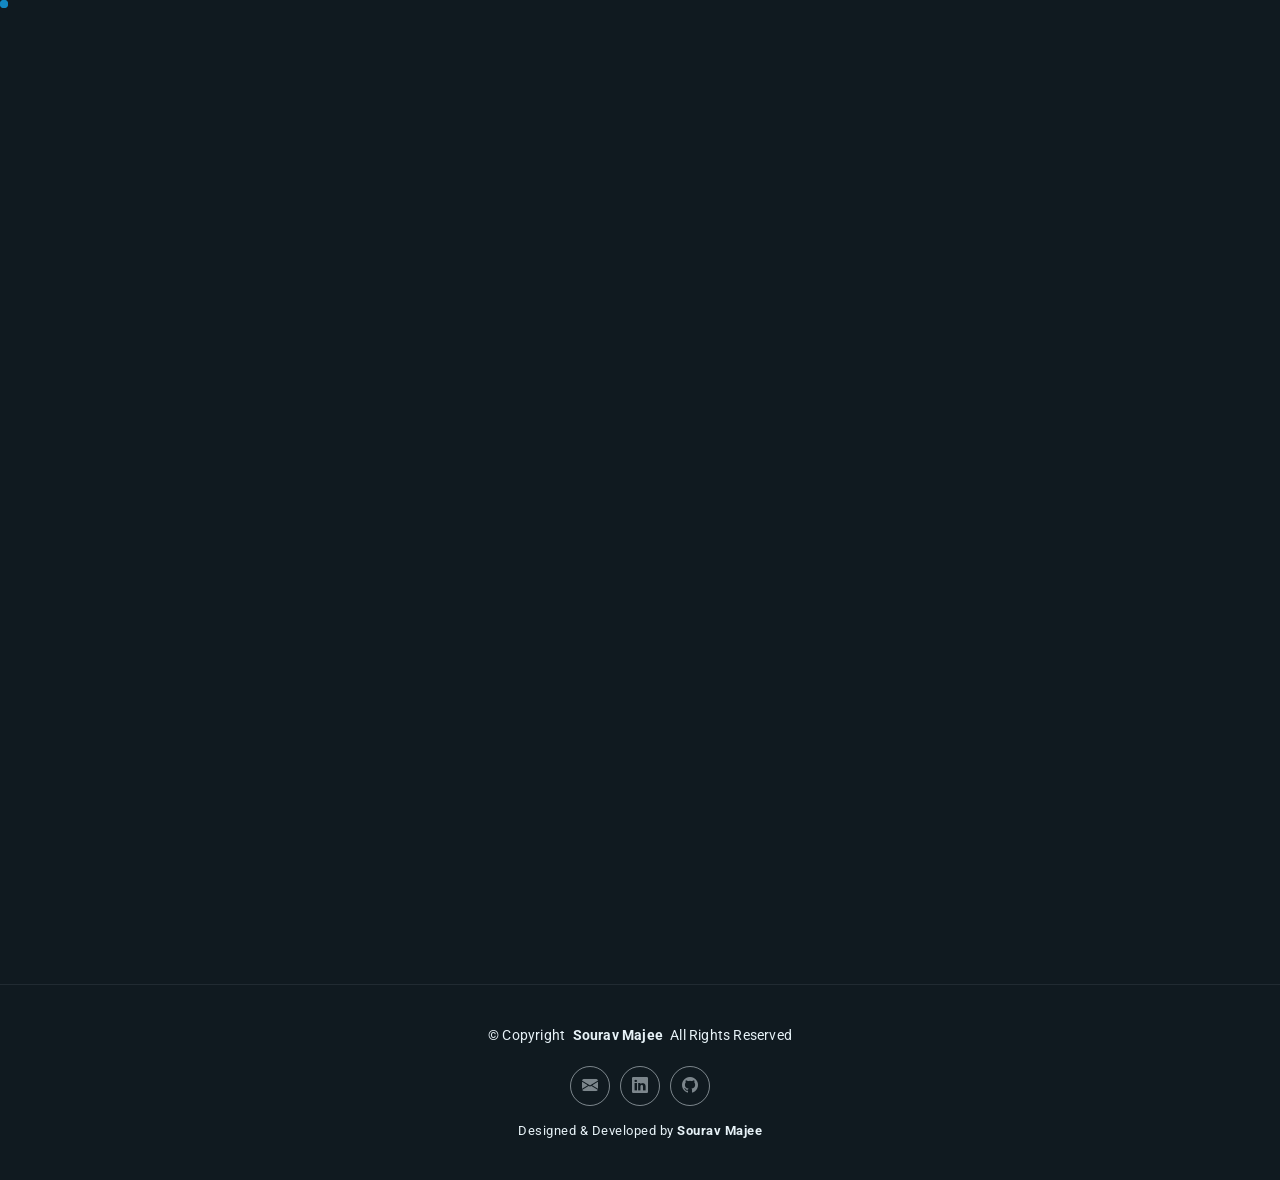
==== index.html @ 74ba1d58 "Initial portfolio commit" ====
<!DOCTYPE html>
<html lang="en">

<head>
  <meta charset="utf-8">
  <meta content="width=device-width, initial-scale=1.0" name="viewport">
  <title>Sourav Majee | Aspiring MERN Stack Developer</title>
  <meta name="description"
    content="Sourav Majee - MCA student and aspiring MERN Stack Developer skilled in React.js, Node.js, Express.js, MongoDB, and full stack web development.">
  <meta name="keywords"
    content="Sourav Majee, MERN Stack Developer, Full Stack Developer, Node.js, React.js, MongoDB, Express.js, Web Developer India, MCA Developer, Django Developer">

  <!-- Favicons -->
  <link href="assets/img/favicon.png" rel="icon">
  <link href="assets/img/apple-touch-icon.png" rel="apple-touch-icon">

  <!-- Fonts -->
  <link href="https://fonts.googleapis.com" rel="preconnect">
  <link href="https://fonts.gstatic.com" rel="preconnect" crossorigin>
  <link
    href="https://fonts.googleapis.com/css2?family=Roboto:ital,wght@0,100;0,300;0,400;0,500;0,700;0,900;1,100;1,300;1,400;1,500;1,700;1,900&family=Poppins:ital,wght@0,100;0,200;0,300;0,400;0,500;0,600;0,700;0,800;0,900;1,100;1,200;1,300;1,400;1,500;1,600;1,700;1,800;1,900&family=Raleway:ital,wght@0,100;0,200;0,300;0,400;0,500;0,600;0,700;0,800;0,900;1,100;1,200;1,300;1,400;1,500;1,600;1,700;1,800;1,900&display=swap"
    rel="stylesheet">

  <!-- Vendor CSS Files -->
  <link href="assets/vendor/bootstrap/css/bootstrap.min.css" rel="stylesheet">
  <link href="assets/vendor/bootstrap-icons/bootstrap-icons.css" rel="stylesheet">
  <link href="assets/vendor/aos/aos.css" rel="stylesheet">
  <link href="assets/vendor/swiper/swiper-bundle.min.css" rel="stylesheet">
  <link href="assets/vendor/glightbox/css/glightbox.min.css" rel="stylesheet">

  <!-- Main CSS File -->
  <link href="assets/css/main.css" rel="stylesheet">

  <!-- Open Graph tags -->
  <meta property="og:title" content="Sourav Majee | MERN Stack Developer">
  <meta property="og:description"
    content="Final-year MCA student building real-world web apps with MERN stack, Python & Django.">
  <meta property="og:type" content="website">
</head>

<body class="index-page">

  <header id="header" class="header d-flex align-items-center light-background sticky-top">
    <div class="container position-relative d-flex align-items-center justify-content-between">
      <nav id="navmenu" class="navmenu">
        <ul>
          <li><a href="index.html" class="active">Home</a></li>
          <li><a href="about.html">About</a></li>
          <li><a href="resume.html">Resume</a></li>
          <li><a href="portfolio.html">Portfolio</a></li>
          <li><a href="contact.html">Contact</a></li>
        </ul>
        <i class="mobile-nav-toggle d-xl-none bi bi-list"></i>
      </nav>

      <div class="header-social-links">
        <a href="mailto:majeesourav.mca@gmail.com">
          <i class="bi bi-envelope-fill"></i>
        </a>
        <a href="https://linkedin.com/in/sourav-majee-235033311" target="_blank" rel="noopener">
          <i class="bi bi-linkedin"></i>
        </a>
        <a href="https://github.com/sourav-majee" target="_blank" rel="noopener">
          <i class="bi bi-github"></i>
        </a>
      </div>

    </div>
  </header>

  <main class="main">

    <!-- Hero Section -->
    <section id="hero" class="hero section">

      <div class="container" data-aos="fade-up" data-aos-delay="100">

        <div class="row gy-4 align-items-center">
          <div class="col-lg-6 order-2 order-lg-1">
            <div class="hero-content">
              <h1 data-aos="fade-up" data-aos-delay="200">Hello, I'm <span class="highlight">Sourav Majee</span></h1>
              <h2>
                Aspiring <span class="typed"
                  data-typed-items="MERN Stack Developer, Full Stack Developer, Backend Developer">
                </span>
              </h2>
              <p>
                Final-year MCA student (2026) and aspiring MERN Stack Developer.
                I have hands-on experience with HTML, CSS, Bootstrap, JavaScript, React.js, Node.js, Express.js,
                MongoDB, Python, Django, and GitHub.
                I love building real-world web applications and continuously improving my coding skills.
              </p>
              <div class="hero-actions" data-aos="fade-up" data-aos-delay="500">
                <a href="portfolio.html" class="btn btn-primary">View My Projects</a>
                <a href="contact.html" class="btn btn-outline">Get In Touch</a>
              </div>
              <div class="social-links" data-aos="fade-up" data-aos-delay="600">
                <a href="mailto:majeesourav.mca@gmail.com">
                  <i class="bi bi-envelope-fill"></i>
                </a>
                <a href="https://linkedin.com/in/sourav-majee-235033311" target="_blank" rel="noopener">
                  <i class="bi bi-linkedin"></i>
                </a>
                <a href="https://github.com/sourav-majee" target="_blank" rel="noopener">
                  <i class="bi bi-github"></i>
                </a>
              </div>
            </div>
          </div>
          <div class="col-lg-6 order-1 order-lg-2">
            <div class="hero-image" data-aos="zoom-in" data-aos-delay="300">
              <div class="image-wrapper">
                <img src="assets/img/profile/sjain.jpeg" alt="Sourav Majee" class="img-fluid">
                <div class="floating-elements">
                  <div class="floating-card design" data-aos="fade-left" data-aos-delay="700">
                    <i class="bi bi-palette"></i>
                    <span>Design</span>
                  </div>
                  <div class="floating-card code" data-aos="fade-right" data-aos-delay="800">
                    <i class="bi bi-code-slash"></i>
                    <span>Code</span>
                  </div>
                  <div class="floating-card creativity" data-aos="fade-up" data-aos-delay="900">
                    <i class="bi bi-lightbulb"></i>
                    <span>Ideas</span>
                  </div>
                </div>
              </div>
            </div>
          </div>
        </div>

      </div>

    </section><!-- /Hero Section -->

  </main>

  <footer id="footer" class="footer">

    <div class="container">
      <div class="copyright text-center ">
        <p>© <span>Copyright</span> <strong class="px-1 sitename">Sourav Majee</strong> <span>All Rights
            Reserved<br></span></p>
      </div>
      <div class="social-links d-flex justify-content-center">

        <a href="mailto:majeesourav.mca@gmail.com">
          <i class="bi bi-envelope-fill"></i>
        </a>
        <a href="https://linkedin.com/in/sourav-majee-235033311" target="_blank" rel="noopener">
          <i class="bi bi-linkedin"></i>
        </a>
        <a href="https://github.com/sourav-majee" target="_blank"  rel="noopener">
          <i class="bi bi-github"></i>
        </a>

      </div>
      <div class="credits">
        Designed & Developed by <strong>Sourav Majee</strong>
      </div>
    </div>

  </footer>

  <!-- Scroll Top -->
  <a href="#" id="scroll-top" class="scroll-top d-flex align-items-center justify-content-center"><i
      class="bi bi-arrow-up-short"></i></a>

  <!-- Preloader -->
  <div id="preloader"></div>

  <!-- Vendor JS Files -->
  <script src="assets/vendor/bootstrap/js/bootstrap.bundle.min.js"></script>
  <script src="assets/vendor/php-email-form/validate.js"></script>
  <script src="assets/vendor/aos/aos.js"></script>
  <script src="assets/vendor/typed.js/typed.umd.js"></script>
  <script src="assets/vendor/waypoints/noframework.waypoints.js"></script>
  <script src="assets/vendor/purecounter/purecounter_vanilla.js"></script>
  <script src="assets/vendor/swiper/swiper-bundle.min.js"></script>
  <script src="assets/vendor/imagesloaded/imagesloaded.pkgd.min.js"></script>
  <script src="assets/vendor/isotope-layout/isotope.pkgd.min.js"></script>
  <script src="assets/vendor/glightbox/js/glightbox.min.js"></script>

  <!-- Main JS File -->
  <script src="assets/js/main.js"></script>

</body>

</html>
---- assets/css/main.css ----
/**
* Template Name: FolioOne
* Template URL: https://bootstrapmade.com/folioone-bootstrap-portfolio-website-template/
* Updated: Aug 23 2025 with Bootstrap v5.3.7
* Author: BootstrapMade.com
* License: https://bootstrapmade.com/license/
*/

/*--------------------------------------------------------------
# Font & Color Variables
# Help: https://bootstrapmade.com/color-system/
--------------------------------------------------------------*/
/* Fonts */
:root {
  --default-font: "Roboto",  system-ui, -apple-system, "Segoe UI", Roboto, "Helvetica Neue", Arial, "Noto Sans", "Liberation Sans", sans-serif, "Apple Color Emoji", "Segoe UI Emoji", "Segoe UI Symbol", "Noto Color Emoji";
  --heading-font: "Raleway",  sans-serif;
  --nav-font: "Poppins",  sans-serif;
}

/* Global Colors - The following color variables are used throughout the website. Updating them here will change the color scheme of the entire website */
:root { 
  --background-color: #101a20; /* Background color for the entire website, including individual sections */
  --default-color: #e7f2f7; /* Default color used for the majority of the text content across the entire website */
  --heading-color: #ffffff; /* Color for headings, subheadings and title throughout the website */
  --accent-color: #1387c1; /* Accent color that represents your brand on the website. It's used for buttons, links, and other elements that need to stand out */
  --surface-color: #141f26; /* The surface color is used as a background of boxed elements within sections, such as cards, icon boxes, or other elements that require a visual separation from the global background. */
  --contrast-color: #ffffff; /* Contrast color for text, ensuring readability against backgrounds of accent, heading, or default colors. */
}

/* Nav Menu Colors - The following color variables are used specifically for the navigation menu. They are separate from the global colors to allow for more customization options */
:root {
  --nav-color: #ffffff;  /* The default color of the main navmenu links */
  --nav-hover-color: #1387c1; /* Applied to main navmenu links when they are hovered over or active */
  --nav-mobile-background-color: #213642; /* Used as the background color for mobile navigation menu */
  --nav-dropdown-background-color: #051117; /* Used as the background color for dropdown items that appear when hovering over primary navigation items */
  --nav-dropdown-color: #e7f2f7; /* Used for navigation links of the dropdown items in the navigation menu. */
  --nav-dropdown-hover-color: #1387c1; /* Similar to --nav-hover-color, this color is applied to dropdown navigation links when they are hovered over. */
}

/* Color Presets - These classes override global colors when applied to any section or element, providing reuse of the sam color scheme. */

.light-background {
  --background-color: #142027;
  --surface-color: #325264;
}

.dark-background {
  --background-color: #0b1419;
  --default-color: #ffffff;
  --heading-color: #ffffff;
  --surface-color: #252525;
  --contrast-color: #ffffff;
}

/* Smooth scroll */
:root {
  scroll-behavior: smooth;
}

/*--------------------------------------------------------------
# General Styling & Shared Classes
--------------------------------------------------------------*/
body {
  color: var(--default-color);
  background-color: var(--background-color);
  font-family: var(--default-font);
}

a {
  color: var(--accent-color);
  text-decoration: none;
  transition: 0.3s;
}

a:hover {
  color: color-mix(in srgb, var(--accent-color), transparent 25%);
  text-decoration: none;
}

h1,
h2,
h3,
h4,
h5,
h6 {
  color: var(--heading-color);
  font-family: var(--heading-font);
}

/* PHP Email Form Messages
------------------------------*/
.php-email-form .error-message {
  display: none;
  background: #df1529;
  color: #ffffff;
  text-align: left;
  padding: 15px;
  margin-bottom: 24px;
  font-weight: 600;
}

.php-email-form .sent-message {
  display: none;
  color: #ffffff;
  background: #059652;
  text-align: center;
  padding: 15px;
  margin-bottom: 24px;
  font-weight: 600;
}

.php-email-form .loading {
  display: none;
  background: var(--surface-color);
  text-align: center;
  padding: 15px;
  margin-bottom: 24px;
}

.php-email-form .loading:before {
  content: "";
  display: inline-block;
  border-radius: 50%;
  width: 24px;
  height: 24px;
  margin: 0 10px -6px 0;
  border: 3px solid var(--accent-color);
  border-top-color: var(--surface-color);
  animation: php-email-form-loading 1s linear infinite;
}

@keyframes php-email-form-loading {
  0% {
    transform: rotate(0deg);
  }

  100% {
    transform: rotate(360deg);
  }
}

/*--------------------------------------------------------------
# Global Header
--------------------------------------------------------------*/
.header {
  --background-color: rgba(255, 255, 255, 0);
  color: var(--default-color);
  background-color: var(--background-color);
  padding: 15px 0;
  transition: all 0.5s;
  z-index: 997;
  border-bottom: 1px solid color-mix(in srgb, var(--default-color), transparent 92%);
}

.header .logo {
  line-height: 1;
}

.header .logo img {
  max-height: 36px;
  margin-right: 8px;
}

.header .logo h1 {
  font-size: 32px;
  margin: 0;
  font-weight: 400;
  color: var(--heading-color);
}

.header .header-social-links {
  padding-right: 15px;
}

.header .header-social-links a {
  color: color-mix(in srgb, var(--default-color), transparent 40%);
  padding-left: 6px;
  display: inline-block;
  transition: 0.3s;
  font-size: 16px;
}

.header .header-social-links a:hover {
  color: var(--default-color);
}

.header .header-social-links a i {
  line-height: 0px;
}

@media (max-width: 1200px) {
  .header .logo {
    order: 1;
  }

  .header .header-social-links {
    order: 2;
  }

  .header .navmenu {
    order: 3;
  }
}

/* Global Header on Scroll
------------------------------*/
.scrolled .header {
  --background-color: rgba(16, 26, 32, 0.9);
}

/*--------------------------------------------------------------
# Navigation Menu
--------------------------------------------------------------*/
/* Desktop Navigation */
@media (min-width: 1200px) {
  .navmenu {
    padding: 0;
  }

  .navmenu ul {
    margin: 0;
    padding: 0;
    display: flex;
    list-style: none;
    align-items: center;
  }

  .navmenu li {
    position: relative;
  }

  .navmenu>ul>li {
    white-space: nowrap;
    padding: 15px 28px 15px 0;
  }

  .navmenu>ul>li:last-child {
    padding-right: 0;
  }

  .navmenu a,
  .navmenu a:focus {
    color: var(--nav-color);
    font-size: 15px;
    padding: 0 2px;
    font-family: var(--nav-font);
    font-weight: 400;
    display: flex;
    align-items: center;
    justify-content: space-between;
    white-space: nowrap;
    transition: 0.3s;
    position: relative;
  }

  .navmenu a i,
  .navmenu a:focus i {
    font-size: 12px;
    line-height: 0;
    margin-left: 5px;
    transition: 0.3s;
  }

  .navmenu>ul>li>a:before {
    content: "";
    position: absolute;
    height: 2px;
    bottom: -6px;
    left: 0;
    background-color: var(--nav-hover-color);
    visibility: hidden;
    width: 0px;
    transition: all 0.3s ease-in-out 0s;
  }

  .navmenu a:hover:before,
  .navmenu li:hover>a:before,
  .navmenu .active:before {
    visibility: visible;
    width: 25px;
  }

  .navmenu li:hover>a,
  .navmenu .active,
  .navmenu .active:focus {
    color: var(--nav-hover-color);
  }

  .navmenu .dropdown ul {
    margin: 0;
    padding: 10px 0;
    background: var(--nav-dropdown-background-color);
    display: block;
    position: absolute;
    visibility: hidden;
    left: -5px;
    top: 130%;
    opacity: 0;
    transition: 0.3s;
    border-radius: 4px;
    z-index: 99;
    box-shadow: 0px 0px 30px rgba(0, 0, 0, 0.1);
  }

  .navmenu .dropdown ul li {
    min-width: 200px;
  }

  .navmenu .dropdown ul a {
    padding: 10px 20px;
    font-size: 15px;
    text-transform: none;
    color: var(--nav-dropdown-color);
  }

  .navmenu .dropdown ul a i {
    font-size: 12px;
  }

  .navmenu .dropdown ul a:hover,
  .navmenu .dropdown ul .active:hover,
  .navmenu .dropdown ul li:hover>a {
    color: var(--nav-dropdown-hover-color);
  }

  .navmenu .dropdown:hover>ul {
    opacity: 1;
    top: 100%;
    visibility: visible;
  }

  .navmenu .dropdown .dropdown ul {
    top: 0;
    left: -90%;
    visibility: hidden;
  }

  .navmenu .dropdown .dropdown:hover>ul {
    opacity: 1;
    top: 0;
    left: -100%;
    visibility: visible;
  }
}

/* Mobile Navigation */
@media (max-width: 1199px) {
  .mobile-nav-toggle {
    color: var(--nav-color);
    font-size: 28px;
    line-height: 0;
    margin-right: 10px;
    cursor: pointer;
    transition: color 0.3s;
  }

  .navmenu {
    padding: 0;
    z-index: 9997;
  }

  .navmenu ul {
    display: none;
    list-style: none;
    position: absolute;
    inset: 60px 20px 20px 20px;
    padding: 10px 0;
    margin: 0;
    border-radius: 6px;
    background-color: var(--nav-mobile-background-color);
    border: 1px solid color-mix(in srgb, var(--default-color), transparent 90%);
    box-shadow: none;
    overflow-y: auto;
    transition: 0.3s;
    z-index: 9998;
  }

  .navmenu a,
  .navmenu a:focus {
    color: var(--nav-dropdown-color);
    padding: 10px 20px;
    font-family: var(--nav-font);
    font-size: 17px;
    font-weight: 500;
    display: flex;
    align-items: center;
    justify-content: space-between;
    white-space: nowrap;
    transition: 0.3s;
  }

  .navmenu a i,
  .navmenu a:focus i {
    font-size: 12px;
    line-height: 0;
    margin-left: 5px;
    width: 30px;
    height: 30px;
    display: flex;
    align-items: center;
    justify-content: center;
    border-radius: 50%;
    transition: 0.3s;
    background-color: color-mix(in srgb, var(--accent-color), transparent 90%);
  }

  .navmenu a i:hover,
  .navmenu a:focus i:hover {
    background-color: var(--accent-color);
    color: var(--contrast-color);
  }

  .navmenu a:hover,
  .navmenu .active,
  .navmenu .active:focus {
    color: var(--nav-dropdown-hover-color);
  }

  .navmenu .active i,
  .navmenu .active:focus i {
    background-color: var(--accent-color);
    color: var(--contrast-color);
    transform: rotate(180deg);
  }

  .navmenu .dropdown ul {
    position: static;
    display: none;
    z-index: 99;
    padding: 10px 0;
    margin: 10px 20px;
    background-color: var(--nav-dropdown-background-color);
    transition: all 0.5s ease-in-out;
  }

  .navmenu .dropdown ul ul {
    background-color: rgba(33, 37, 41, 0.1);
  }

  .navmenu .dropdown>.dropdown-active {
    display: block;
    background-color: rgba(33, 37, 41, 0.03);
  }

  .mobile-nav-active {
    overflow: hidden;
  }

  .mobile-nav-active .mobile-nav-toggle {
    color: #fff;
    position: absolute;
    font-size: 32px;
    top: 15px;
    right: 15px;
    margin-right: 0;
    z-index: 9999;
  }

  .mobile-nav-active .navmenu {
    position: fixed;
    overflow: hidden;
    inset: 0;
    background: rgba(33, 37, 41, 0.8);
    transition: 0.3s;
  }

  .mobile-nav-active .navmenu>ul {
    display: block;
  }
}

/*--------------------------------------------------------------
# Global Footer
--------------------------------------------------------------*/
.footer {
  color: var(--default-color);
  background-color: var(--background-color);
  font-size: 14px;
  padding: 40px 0;
  position: relative;
  border-top: 1px solid color-mix(in srgb, var(--default-color), transparent 92%);
}

.footer .copyright p {
  margin-bottom: 0;
}

.footer .social-links {
  margin-top: 20px;
}

.footer .social-links a {
  display: flex;
  align-items: center;
  justify-content: center;
  width: 40px;
  height: 40px;
  border-radius: 50%;
  border: 1px solid color-mix(in srgb, var(--default-color), transparent 50%);
  font-size: 16px;
  color: color-mix(in srgb, var(--default-color), transparent 50%);
  margin: 0 5px;
  transition: 0.3s;
}

.footer .social-links a:hover {
  color: var(--accent-color);
  border-color: var(--accent-color);
}

.footer .credits {
  margin-top: 10px;
  font-size: 13px;
  text-align: center;
}

/*--------------------------------------------------------------
# Preloader
--------------------------------------------------------------*/
#preloader {
  position: fixed;
  inset: 0;
  z-index: 9999;
  overflow: hidden;
  background-color: var(--background-color);
  transition: all 0.6s ease-out;
  width: 100%;
  height: 100vh;
}

#preloader:before,
#preloader:after {
  content: "";
  position: absolute;
  border: 4px solid var(--accent-color);
  border-radius: 50%;
  animation: animate-preloader 2s cubic-bezier(0, 0.2, 0.8, 1) infinite;
}

#preloader:after {
  animation-delay: -0.5s;
}

@keyframes animate-preloader {
  0% {
    width: 10px;
    height: 10px;
    top: calc(50% - 5px);
    left: calc(50% - 5px);
    opacity: 1;
  }

  100% {
    width: 72px;
    height: 72px;
    top: calc(50% - 36px);
    left: calc(50% - 36px);
    opacity: 0;
  }
}

/*--------------------------------------------------------------
# Scroll Top Button
--------------------------------------------------------------*/
.scroll-top {
  position: fixed;
  visibility: hidden;
  opacity: 0;
  right: 15px;
  bottom: -15px;
  z-index: 99999;
  background-color: var(--accent-color);
  width: 44px;
  height: 44px;
  border-radius: 50px;
  transition: all 0.4s;
}

.scroll-top i {
  font-size: 24px;
  color: var(--contrast-color);
  line-height: 0;
}

.scroll-top:hover {
  background-color: color-mix(in srgb, var(--accent-color), transparent 20%);
  color: var(--contrast-color);
}

.scroll-top.active {
  visibility: visible;
  opacity: 1;
  bottom: 15px;
}

/*--------------------------------------------------------------
# Disable aos animation delay on mobile devices
--------------------------------------------------------------*/
@media screen and (max-width: 768px) {
  [data-aos-delay] {
    transition-delay: 0 !important;
  }
}

/*--------------------------------------------------------------
# Global Page Titles & Breadcrumbs
--------------------------------------------------------------*/
.page-title {
  color: var(--default-color);
  background-color: var(--background-color);
  position: relative;
}

.page-title .heading {
  padding: 80px 0;
  border-top: 1px solid color-mix(in srgb, var(--default-color), transparent 90%);
}

.page-title .heading h1 {
  font-size: 38px;
  font-weight: 700;
}

.page-title nav {
  background-color: color-mix(in srgb, var(--default-color), transparent 96%);
  padding: 20px 0;
}

.page-title nav ol {
  display: flex;
  flex-wrap: wrap;
  list-style: none;
  padding: 0;
  margin: 0;
  font-size: 16px;
  font-weight: 400;
}

.page-title nav ol li+li {
  padding-left: 10px;
}

.page-title nav ol li+li::before {
  content: "/";
  display: inline-block;
  padding-right: 10px;
  color: color-mix(in srgb, var(--default-color), transparent 70%);
}

/*--------------------------------------------------------------
# Global Sections
--------------------------------------------------------------*/
section,
.section {
  color: var(--default-color);
  background-color: var(--background-color);
  padding: 60px 0;
  scroll-margin-top: 100px;
  overflow: clip;
}

@media (max-width: 1199px) {

  section,
  .section {
    scroll-margin-top: 66px;
  }
}

/*--------------------------------------------------------------
# Global Section Titles
--------------------------------------------------------------*/
.section-title {
  text-align: center;
  padding-bottom: 60px;
  position: relative;
}

.section-title h2 {
  font-size: 3.5rem;
  font-weight: 400;
  line-height: 1.2;
  color: var(--heading-color);
  margin-bottom: 1.5rem;
  letter-spacing: -1px;
}

@media (max-width: 768px) {
  .section-title h2 {
    font-size: 2.5rem;
  }
}

.section-title p {
  font-size: 1.125rem;
  line-height: 1.8;
  color: color-mix(in srgb, var(--default-color), transparent 25%);
  max-width: 900px;
  margin: 0 auto;
  text-wrap: balance;
}

/*--------------------------------------------------------------
# Hero Section
--------------------------------------------------------------*/
.hero {
  padding: 80px 0;
  min-height: 100vh;
  display: flex;
  align-items: center;
}

.hero .hero-content h1 {
  font-size: 3.5rem;
  font-weight: 700;
  margin-bottom: 1rem;
  line-height: 1.2;
}

.hero .hero-content h1 .highlight {
  color: var(--accent-color);
  position: relative;
}

.hero .hero-content h1 .highlight::after {
  content: "";
  position: absolute;
  bottom: 0;
  left: 0;
  width: 100%;
  height: 3px;
  background: linear-gradient(90deg, var(--accent-color), color-mix(in srgb, var(--accent-color), transparent 50%));
  border-radius: 2px;
}

@media (max-width: 768px) {
  .hero .hero-content h1 {
    font-size: 2.5rem;
  }
}

.hero .hero-content h2 {
  font-size: 1.5rem;
  font-weight: 400;
  margin-bottom: 2rem;
  color: color-mix(in srgb, var(--default-color), transparent 20%);
}

.hero .hero-content h2 .typed {
  color: var(--accent-color);
  font-weight: 600;
}

@media (max-width: 768px) {
  .hero .hero-content h2 {
    font-size: 1.25rem;
  }
}

.hero .hero-content p {
  font-size: 1.1rem;
  line-height: 1.6;
  margin-bottom: 2.5rem;
  color: color-mix(in srgb, var(--default-color), transparent 30%);
}

.hero .hero-actions {
  display: flex;
  gap: 1rem;
  margin-bottom: 3rem;
}

.hero .hero-actions .btn {
  padding: 12px 30px;
  border-radius: 50px;
  font-weight: 600;
  text-decoration: none;
  transition: all 0.3s ease;
  border: 2px solid;
}

.hero .hero-actions .btn.btn-primary {
  background: var(--accent-color);
  color: var(--contrast-color);
  border-color: var(--accent-color);
}

.hero .hero-actions .btn.btn-primary:hover {
  background: color-mix(in srgb, var(--accent-color), black 15%);
  border-color: color-mix(in srgb, var(--accent-color), black 15%);
  transform: translateY(-2px);
}

.hero .hero-actions .btn.btn-outline {
  background: transparent;
  color: var(--accent-color);
  border-color: var(--accent-color);
}

.hero .hero-actions .btn.btn-outline:hover {
  transform: translateY(-2px);
}

@media (max-width: 576px) {
  .hero .hero-actions {
    flex-direction: column;
  }

  .hero .hero-actions .btn {
    text-align: center;
  }
}

.hero .social-links {
  display: flex;
  gap: 1rem;
}

.hero .social-links a {
  width: 45px;
  height: 45px;
  background: var(--surface-color);
  border-radius: 50%;
  display: flex;
  align-items: center;
  justify-content: center;
  color: var(--default-color);
  font-size: 1.2rem;
  transition: all 0.3s ease;
}

.hero .social-links a:hover {
  background: var(--accent-color);
  color: var(--contrast-color);
  transform: translateY(-3px);
  box-shadow: 0 8px 25px color-mix(in srgb, var(--accent-color), transparent 70%);
}

.hero .hero-image {
  position: relative;
}

.hero .hero-image .image-wrapper {
  position: relative;
  max-width: 450px;
  margin: 0 auto;
}

.hero .hero-image .image-wrapper img {
  border-radius: 20px;
  box-shadow: 0 5px 15px color-mix(in srgb, var(--default-color), transparent 95%);
  transition: transform 0.3s ease;
}

.hero .hero-image .image-wrapper img:hover {
  transform: scale(1.02);
}

.hero .hero-image .floating-elements {
  position: absolute;
  top: 0;
  left: 0;
  right: 0;
  bottom: 0;
  pointer-events: none;
}

.hero .hero-image .floating-elements .floating-card {
  position: absolute;
  background: var(--surface-color);
  padding: 15px 20px;
  border-radius: 15px;
  box-shadow: 0 10px 30px color-mix(in srgb, var(--default-color), transparent 90%);
  display: flex;
  align-items: center;
  gap: 10px;
  font-weight: 600;
  animation: float 3s ease-in-out infinite;
}

.hero .hero-image .floating-elements .floating-card i {
  font-size: 1.5rem;
  color: var(--accent-color);
}

.hero .hero-image .floating-elements .floating-card.design {
  top: 10%;
  right: -10%;
  animation-delay: 0s;
}

.hero .hero-image .floating-elements .floating-card.code {
  bottom: 30%;
  left: -15%;
  animation-delay: 1s;
}

.hero .hero-image .floating-elements .floating-card.creativity {
  top: 60%;
  right: -5%;
  animation-delay: 2s;
}

@media (max-width: 992px) {
  .hero .hero-image .floating-elements .floating-card {
    display: none;
  }
}

@keyframes float {

  0%,
  100% {
    transform: translateY(0px);
  }

  50% {
    transform: translateY(-10px);
  }
}

@media (max-width: 992px) {
  .hero .hero-content {
    text-align: center;
    margin-bottom: 3rem;
  }
}

/*--------------------------------------------------------------
# About Section
--------------------------------------------------------------*/
.about .intro-content .eyebrow {
  display: inline-block;
  letter-spacing: 0.12em;
  text-transform: uppercase;
  font-size: 12px;
  color: color-mix(in srgb, var(--default-color), transparent 40%);
  margin-bottom: 16px;
}

.about .intro-content .headline {
  font-family: var(--heading-font);
  font-weight: 300;
  line-height: 1.2;
  font-size: clamp(28px, 4vw, 44px);
  margin: 0 0 24px 0;
}

.about .intro-content .lead {
  font-size: 18px;
  line-height: 1.8;
  color: color-mix(in srgb, var(--default-color), transparent 10%);
  margin-bottom: 24px;
}

.about .intro-content p {
  line-height: 1.8;
  margin-bottom: 24px;
  color: color-mix(in srgb, var(--default-color), transparent 5%);
}

.about .intro-content .cta-group {
  display: flex;
  gap: 24px;
  align-items: center;
  margin-top: 24px;
}

.about .intro-content .cta-group .btn-ghost {
  display: inline-flex;
  align-items: center;
  gap: 8px;
  padding: 12px 18px;
  border-radius: 6px;
  color: var(--accent-color);
  background: color-mix(in srgb, var(--accent-color), transparent 92%);
  border: 1px solid color-mix(in srgb, var(--accent-color), transparent 70%);
  transition: 0.3s ease-in-out;
}

.about .intro-content .cta-group .btn-ghost:hover,
.about .intro-content .cta-group .btn-ghost:focus {
  color: var(--contrast-color);
  background: var(--accent-color);
  border-color: var(--accent-color);
  outline: none;
  box-shadow: 0 0 0 3px color-mix(in srgb, var(--accent-color), transparent 70%);
}

.about .intro-content .cta-group .link-underline {
  display: inline-flex;
  align-items: center;
  gap: 8px;
  position: relative;
  color: var(--accent-color);
  padding-bottom: 4px;
  transition: 0.3s ease-in-out;
}

.about .intro-content .cta-group .link-underline::after {
  content: "";
  position: absolute;
  left: 0;
  right: 0;
  bottom: 0;
  height: 1px;
  background: color-mix(in srgb, var(--accent-color), transparent 40%);
  transform: scaleX(0.4);
  transform-origin: left;
  transition: 0.3s ease-in-out;
}

.about .intro-content .cta-group .link-underline:hover,
.about .intro-content .cta-group .link-underline:focus {
  color: color-mix(in srgb, var(--accent-color), transparent 10%);
  outline: none;
}

.about .intro-content .cta-group .link-underline:hover::after,
.about .intro-content .cta-group .link-underline:focus::after {
  transform: scaleX(1);
}

.about .profile-figure {
  margin: 0;
}

.about .profile-figure .profile-photo {
  width: 88%;
  max-width: 440px;
  border-radius: 18px;
  box-shadow: 0 10px 30px color-mix(in srgb, var(--default-color), transparent 92%);
  transform: translateY(0);
  transition: transform 0.3s ease-in-out;
}

.about .profile-figure .profile-caption {
  margin-top: 24px;
  display: flex;
  align-items: center;
  justify-content: center;
}

.about .profile-figure .profile-caption .meta {
  font-size: 14px;
  color: color-mix(in srgb, var(--default-color), transparent 20%);
}

.about .profile-figure .profile-caption .meta .funfact {
  font-size: 13px;
  margin-top: 4px;
  color: color-mix(in srgb, var(--default-color), transparent 35%);
}

.about .profile-figure:hover .profile-photo {
  transform: translateY(-4px);
}

.about .skill-item {
  padding: 24px;
  border-radius: 6px;
  transition: 0.3s ease-in-out;
  background: color-mix(in srgb, var(--surface-color), var(--accent-color) 2%);
  border: 1px solid color-mix(in srgb, var(--default-color), transparent 88%);
  height: 100%;
}

.about .skill-item i {
  font-size: 24px;
  color: var(--accent-color);
  margin-bottom: 16px;
  display: inline-block;
}

.about .skill-item h3 {
  font-size: 16px;
  margin-bottom: 6px;
  font-weight: 500;
}

.about .skill-item p {
  margin: 0;
  font-size: 14px;
  color: color-mix(in srgb, var(--default-color), transparent 25%);
}

.about .skill-item:hover {
  transform: translateY(-3px);
  border-color: color-mix(in srgb, var(--accent-color), transparent 60%);
  box-shadow: 0 10px 30px color-mix(in srgb, var(--default-color), transparent 92%);
}

.about .timeline-item {
  position: relative;
  padding-left: 26px;
  margin-bottom: 35px;
  transition: all 0.3s ease;
}

.about .timeline-item:hover {
  transform: translateY(-4px);
}

.about .timeline-item time {
  display: inline-block;
  font-size: 12px;
  letter-spacing: 0.08em;
  text-transform: uppercase;
  color: color-mix(in srgb, var(--default-color), transparent 45%);
  margin-bottom: 6px;
}

.about .timeline-item h4 {
  font-size: 20px;
  font-weight: 500;
  margin: 0 0 8px;
  transition: color 0.3s ease;
}

.about .timeline-item:hover h4 {
  color: var(--accent-color);
}

.about .timeline-item p {
  font-size: 15px;
  line-height: 1.7;
  color: color-mix(in srgb, var(--default-color), transparent 25%);
  margin: 0;
}

.about .timeline-item .dot {
  position: absolute;
  left: 0;
  top: 6px;
  width: 10px;
  height: 10px;
  border-radius: 50%;
  background: var(--accent-color);
  box-shadow: 0 0 0 6px color-mix(in srgb, var(--accent-color), transparent 80%);
  transition: all 0.3s ease;
}

.about .timeline-item:hover .dot {
  transform: scale(1.2);
  box-shadow: 0 0 0 8px color-mix(in srgb, var(--accent-color), transparent 85%);
}
/* Remove huge gap before Skills section */
.about .personal-quote {
  padding-top: 20px;
}

.skills.section {
  padding-top: 0 !important;
}

.about .personal-quote p {
  font-family: var(--heading-font);
  font-weight: 300;
  font-size: clamp(20px, 3vw, 28px);
  line-height: 1.5;
  color: color-mix(in srgb, var(--default-color), transparent 5%);
  margin: 0 auto;
  max-width: 800px;
}

.about .fact-pill {
  display: flex;
  align-items: center;
  justify-content: center;
  gap: 10px;
  padding: 10px 14px;
  border-radius: 999px;
  border: 1px solid color-mix(in srgb, var(--default-color), transparent 85%);
  background: var(--surface-color);
  color: color-mix(in srgb, var(--default-color), transparent 10%);
  transition: 0.3s ease-in-out;
}

.about .fact-pill i {
  color: var(--accent-color);
}

.about .fact-pill span {
  font-size: 14px;
}

.about .fact-pill:hover {
  transform: translateY(-2px);
  border-color: color-mix(in srgb, var(--accent-color), transparent 60%);
  box-shadow: 0 10px 30px color-mix(in srgb, var(--default-color), transparent 92%);
}

.about .fact-pill:focus-within {
  box-shadow: 0 0 0 3px color-mix(in srgb, var(--accent-color), transparent 70%);
}

@media (max-width: 992px) {
  .about .profile-figure {
    text-align: center !important;
  }

  .about .profile-figure .profile-photo {
    width: 72%;
  }

  .about .intro-content .cta-group {
    flex-wrap: wrap;
  }
}

@media (max-width: 576px) {
  .about .profile-figure .profile-photo {
    width: 100%;
  }
}

/*--------------------------------------------------------------
# Skills Section
--------------------------------------------------------------*/
.skills .skill-box {
  background-color: var(--surface-color);
  height: 100%;
  display: flex;
  flex-direction: column;
  justify-content: space-between;
  padding: 2rem;
  border-radius: 8px;
  box-shadow: 0 0 20px rgba(0, 0, 0, 0.05);
}

.skills .skill-box h3 {
  font-size: 1.2rem;
  margin-bottom: 1rem;
  font-weight: 600;
}

.skills .skill-box p {
  font-size: 0.9rem;
  margin-bottom: 0.8rem;
  opacity: 0.6;
}

.skills .skill-box .progress {
  background-color: color-mix(in srgb, var(--accent-color), transparent 85%);
  border-radius: 50px;
  height: 8px;
  margin-top: 5px;
  overflow: hidden;
}

.skills .skill-box .progress .progress-bar {
  background-color: var(--accent-color);
  height: 100%;
  position: relative;
  border-radius: 50px;
  transition: 0.9s;
  width: 1px;
}

/*--------------------------------------------------------------
# Stats Section
--------------------------------------------------------------*/
.stats .avatars {
  position: relative;
}

.stats .avatars img {
  width: 60px;
  height: 60px;
  border: 3px solid var(--accent-color);
  margin-right: -15px;
  transition: transform 0.3s ease;
}

.stats .avatars img:hover {
  transform: translateY(-5px);
  z-index: 2;
}

.stats .counters h2 {
  color: var(--heading-color);
  font-size: 48px;
  font-weight: 700;
  margin-bottom: 10px;
}

.stats .counters h2 span {
  display: inline-block;
}

.stats .counters p {
  color: var(--default-color);
  font-size: 18px;
  margin: 0;
  opacity: 0.9;
}

@media (max-width: 991px) {
  .stats .row {
    text-align: center;
  }

  .stats .avatars {
    justify-content: center;
    margin-bottom: 40px;
  }

  .stats .counters h2 {
    font-size: 36px;
  }

  .stats .counters p {
    font-size: 16px;
  }

  .stats .counters .col-md-4 {
    margin-bottom: 30px;
  }

  .stats .counters .col-md-4:last-child {
    margin-bottom: 0;
  }
}

@media (max-width: 576px) {
  .stats {
    padding: 60px 0;
  }

  .stats .avatars {
    flex-wrap: wrap;
    justify-content: center;
  }

  .stats .avatars img {
    margin: 0 -8px;
  }
}

/*--------------------------------------------------------------
# Testimonials Section
--------------------------------------------------------------*/
.testimonials .testimonials-carousel,
.testimonials .testimonials-slider {
  overflow: hidden;
}

.testimonials .testimonial-item .testimonial-content {
  border-left: 3px solid var(--accent-color);
  padding-left: 30px;
}

.testimonials .testimonial-item .testimonial-img {
  border-radius: 50%;
  border: 4px solid var(--background-color);
  margin: 0 auto;
}

.testimonials .testimonial-item h3 {
  font-size: 20px;
  font-weight: bold;
  margin: 10px 0 5px 0;
}

.testimonials .testimonial-item h4 {
  font-size: 14px;
  color: color-mix(in srgb, var(--default-color), transparent 40%);
  margin: 0 0 10px 0;
}

.testimonials .testimonial-item .stars i {
  color: #ffc107;
  margin: 0 1px;
}

.testimonials .testimonial-item .quote-icon-left,
.testimonials .testimonial-item .quote-icon-right {
  color: color-mix(in srgb, var(--accent-color), transparent 50%);
  font-size: 26px;
  line-height: 0;
}

.testimonials .testimonial-item .quote-icon-left {
  display: inline-block;
  left: -5px;
  position: relative;
}

.testimonials .testimonial-item .quote-icon-right {
  display: inline-block;
  right: -5px;
  position: relative;
  top: 10px;
  transform: scale(-1, -1);
}

.testimonials .testimonial-item p {
  font-style: italic;
}

.testimonials .swiper-wrapper {
  height: auto;
}

.testimonials .swiper-pagination {
  margin-top: 30px;
  position: relative;
}

.testimonials .swiper-pagination .swiper-pagination-bullet {
  width: 12px;
  height: 12px;
  background-color: color-mix(in srgb, var(--default-color), transparent 85%);
  opacity: 1;
}

.testimonials .swiper-pagination .swiper-pagination-bullet-active {
  background-color: var(--accent-color);
}

/*--------------------------------------------------------------
# Resume Section
--------------------------------------------------------------*/
.resume .resume-item {
  margin-bottom: 3rem;
}

.resume .resume-item .resume-title {
  font-size: 1.75rem;
  font-weight: 700;
  margin-bottom: 1.5rem;
  padding-bottom: 1.5rem;
  position: relative;
  color: var(--heading-color);
}

.resume .resume-item .resume-title::after {
  content: "";
  position: absolute;
  display: block;
  width: 50px;
  height: 3px;
  background: var(--accent-color);
  bottom: 0;
  left: 0;
}

.resume .resume-item .resume-content {
  padding-left: 1.25rem;
  border-left: 2px solid color-mix(in srgb, var(--accent-color), transparent 85%);
}

.resume .resume-item article {
  position: relative;
  margin-bottom: 2.5rem;
}

.resume .resume-item article::before {
  content: "";
  position: absolute;
  width: 16px;
  height: 16px;
  border-radius: 50%;
  left: -1.8rem;
  top: 0.25rem;
  background: var(--background-color);
  border: 2px solid var(--accent-color);
}

.resume .resume-item article h4 {
  font-size: 1.25rem;
  font-weight: 600;
  margin-bottom: 0.5rem;
  color: var(--heading-color);
}

.resume .resume-item article h5 {
  font-size: 1rem;
  background: color-mix(in srgb, var(--accent-color), transparent 92%);
  padding: 0.375rem 0.75rem;
  display: inline-block;
  font-weight: 600;
  margin: 0.5rem 0;
  color: var(--accent-color);
  border-radius: 4px;
}

.resume .resume-item article .institution,
.resume .resume-item article .company {
  font-size: 1rem;
  margin-bottom: 1rem;
  color: color-mix(in srgb, var(--default-color), transparent 25%);
}

.resume .resume-item article p {
  margin-bottom: 1rem;
}

.resume .resume-item article ul {
  padding-left: 1.25rem;
  margin-bottom: 0;
}

.resume .resume-item article ul li {
  padding-bottom: 0.75rem;
  position: relative;
}

.resume .resume-item article ul li:last-child {
  padding-bottom: 0;
}

.resume .skill-item {
  margin-bottom: 2rem;
}

.resume .skill-item h4 {
  font-size: 1rem;
  font-weight: 600;
  margin-bottom: 0.75rem;
  color: var(--heading-color);
}

.resume .skill-item .progress {
  height: 0.75rem;
  background-color: color-mix(in srgb, var(--accent-color), transparent 92%);
  border-radius: 1rem;
  overflow: visible;
}

.resume .skill-item .progress .progress-bar {
  background-color: var(--accent-color);
  position: relative;
  border-radius: 1rem;
  width: 0;
  transition: width 1s ease;
}

.resume .skill-item .progress .progress-bar::after {
  content: attr(aria-valuenow) "%";
  position: absolute;
  right: 0;
  top: -1.75rem;
  font-size: 0.875rem;
  font-weight: 600;
  color: var(--accent-color);
}

@media (max-width: 991.98px) {
  .resume .resume-item {
    margin-bottom: 2rem;
  }
}

@media (max-width: 767.98px) {
  .resume .resume-content {
    padding-left: 1rem !important;
  }

  .resume article::before {
    left: -2rem !important;
  }
}

/*--------------------------------------------------------------
# Services Section
--------------------------------------------------------------*/
.services .service-item {
  display: flex;
  background-color: var(--surface-color);
  border-radius: 12px;
  padding: 2rem;
  height: 100%;
  position: relative;
  overflow: hidden;
  box-shadow: 0 5px 20px rgba(0, 0, 0, 0.03);
  transition: all 0.4s ease;
}

.services .service-item::before {
  content: "";
  position: absolute;
  left: 0;
  top: 0;
  height: 100%;
  width: 4px;
  background-color: var(--accent-color);
  transform: scaleY(0);
  transform-origin: bottom;
  transition: transform 0.4s cubic-bezier(0.65, 0, 0.35, 1);
}

.services .service-item:hover {
  box-shadow: 0 10px 30px rgba(0, 0, 0, 0.08);
  transform: translateY(-5px);
}

.services .service-item:hover::before {
  transform: scaleY(1);
}

.services .service-item:hover .service-icon {
  background-color: var(--accent-color);
  color: var(--contrast-color);
  transform: rotateY(180deg);
}

.services .service-item:hover .service-icon i {
  transform: rotateY(180deg);
}

.services .service-item:hover .service-link i {
  transform: translateX(5px);
}

.services .service-icon {
  flex-shrink: 0;
  width: 70px;
  height: 70px;
  border-radius: 12px;
  background-color: color-mix(in srgb, var(--accent-color), transparent 90%);
  color: var(--accent-color);
  display: flex;
  align-items: center;
  justify-content: center;
  margin-right: 1.5rem;
  transition: all 0.5s ease;
}

.services .service-icon i {
  font-size: 2rem;
  transition: transform 0.5s ease;
}

.services .service-content {
  flex-grow: 1;
}

.services .service-content h3 {
  font-size: 1.4rem;
  margin-bottom: 1rem;
  font-weight: 700;
  color: var(--heading-color);
}

.services .service-content p {
  margin-bottom: 1.25rem;
  color: color-mix(in srgb, var(--default-color), transparent 20%);
}

.services .service-link {
  display: inline-flex;
  align-items: center;
  color: var(--accent-color);
  font-weight: 600;
  text-decoration: none;
  transition: color 0.3s ease;
}

.services .service-link span {
  margin-right: 0.5rem;
}

.services .service-link i {
  transition: transform 0.3s ease;
}

.services .service-link:hover {
  color: color-mix(in srgb, var(--accent-color), transparent 25%);
}

@media (max-width: 767.98px) {
  .services .service-item {
    padding: 1.5rem;
    margin-bottom: 1rem;
  }

  .services .service-icon {
    width: 60px;
    height: 60px;
    margin-right: 1rem;
  }

  .services .service-icon i {
    font-size: 1.5rem;
  }

  .services .service-content h3 {
    font-size: 1.2rem;
    margin-bottom: 0.75rem;
  }

  .services .service-content p {
    margin-bottom: 1rem;
    font-size: 0.95rem;
  }
}

@media (max-width: 575.98px) {
  .services .service-item {
    flex-direction: column;
    text-align: center;
  }

  .services .service-item::before {
    width: 100%;
    height: 4px;
    transform: scaleX(0);
    transform-origin: left;
  }

  .services .service-item:hover::before {
    transform: scaleX(1);
  }

  .services .service-icon {
    margin-right: 0;
    margin-bottom: 1.25rem;
  }

  .services .service-link {
    justify-content: center;
  }
}

/*--------------------------------------------------------------
# Service Details Section
--------------------------------------------------------------*/
.service-details .service-hero {
  margin-bottom: 4rem;
}

.service-details .service-hero .service-meta {
  display: flex;
  align-items: center;
  gap: 1rem;
  margin-bottom: 1.5rem;
}

.service-details .service-hero .service-meta .service-category {
  background: color-mix(in srgb, var(--accent-color), transparent 85%);
  color: var(--accent-color);
  padding: 0.5rem 1rem;
  border-radius: 20px;
  font-size: 0.85rem;
  font-weight: 500;
  letter-spacing: 0.5px;
}

.service-details .service-hero .service-meta .reading-time {
  color: color-mix(in srgb, var(--default-color), transparent 50%);
  font-size: 0.9rem;
  font-weight: 300;
}

.service-details .service-hero h1 {
  font-size: 3.5rem;
  font-weight: 300;
  line-height: 1.2;
  margin-bottom: 1.5rem;
  color: var(--heading-color);
  letter-spacing: -0.02em;
}

.service-details .service-hero .service-description {
  font-size: 1.25rem;
  line-height: 1.7;
  color: color-mix(in srgb, var(--default-color), transparent 25%);
  font-weight: 300;
  margin: 0;
}

.service-details .service-visual {
  margin-bottom: 4rem;
  overflow: hidden;
  border-radius: 4px;
}

.service-details .service-visual img {
  width: 100%;
  height: 400px;
  object-fit: cover;
  transition: transform 0.5s ease;
}

.service-details .service-visual img:hover {
  transform: scale(1.02);
}

.service-details .service-narrative {
  margin-bottom: 5rem;
}

.service-details .service-narrative h3 {
  font-size: 2rem;
  font-weight: 300;
  margin-bottom: 2rem;
  color: var(--heading-color);
  letter-spacing: -0.01em;
}

.service-details .service-narrative p {
  font-size: 1.1rem;
  line-height: 1.8;
  margin-bottom: 2rem;
  color: var(--default-color);
  font-weight: 300;
}

.service-details .benefits-grid {
  display: grid;
  grid-template-columns: repeat(auto-fit, minmax(280px, 1fr));
  gap: 2.5rem;
  margin-top: 3rem;
}

.service-details .benefits-grid .benefit-card {
  text-align: center;
  padding: 0;
}

.service-details .benefits-grid .benefit-card .benefit-icon {
  width: 60px;
  height: 60px;
  background: color-mix(in srgb, var(--accent-color), transparent 90%);
  border-radius: 50%;
  display: flex;
  align-items: center;
  justify-content: center;
  margin: 0 auto 1.5rem;
  transition: all 0.3s ease;
}

.service-details .benefits-grid .benefit-card .benefit-icon i {
  font-size: 1.5rem;
  color: var(--accent-color);
}

.service-details .benefits-grid .benefit-card:hover .benefit-icon {
  background: var(--accent-color);
  transform: translateY(-2px);
}

.service-details .benefits-grid .benefit-card:hover .benefit-icon i {
  color: var(--contrast-color);
}

.service-details .benefits-grid .benefit-card h4 {
  font-size: 1.2rem;
  font-weight: 400;
  margin-bottom: 1rem;
  color: var(--heading-color);
}

.service-details .benefits-grid .benefit-card p {
  font-size: 1rem;
  line-height: 1.6;
  color: color-mix(in srgb, var(--default-color), transparent 30%);
  margin: 0;
}

.service-details .timeline-section {
  margin-bottom: 4rem;
}

.service-details .timeline-section h3 {
  font-size: 2rem;
  font-weight: 300;
  margin-bottom: 3rem;
  color: var(--heading-color);
  letter-spacing: -0.01em;
}

.service-details .timeline-section .timeline {
  position: relative;
}

.service-details .timeline-section .timeline::before {
  content: "";
  position: absolute;
  left: 30px;
  top: 0;
  bottom: 0;
  width: 1px;
  background: color-mix(in srgb, var(--default-color), transparent 85%);
}

.service-details .timeline-section .timeline .timeline-item {
  position: relative;
  padding-left: 80px;
  margin-bottom: 3rem;
}

.service-details .timeline-section .timeline .timeline-item:last-child {
  margin-bottom: 0;
}

.service-details .timeline-section .timeline .timeline-item .timeline-marker {
  position: absolute;
  left: 0;
  top: 0;
  width: 60px;
  height: 60px;
  background: var(--surface-color);
  border: 2px solid color-mix(in srgb, var(--accent-color), transparent 70%);
  border-radius: 50%;
  display: flex;
  align-items: center;
  justify-content: center;
  z-index: 1;
}

.service-details .timeline-section .timeline .timeline-item .timeline-marker span {
  font-size: 1.2rem;
  font-weight: 500;
  color: var(--accent-color);
}

.service-details .timeline-section .timeline .timeline-item .timeline-content h4 {
  font-size: 1.3rem;
  font-weight: 400;
  margin-bottom: 0.75rem;
  color: var(--heading-color);
}

.service-details .timeline-section .timeline .timeline-item .timeline-content p {
  font-size: 1rem;
  line-height: 1.6;
  margin-bottom: 0.5rem;
  color: var(--default-color);
}

.service-details .timeline-section .timeline .timeline-item .timeline-content small {
  color: color-mix(in srgb, var(--default-color), transparent 40%);
  font-size: 0.9rem;
  font-weight: 500;
}

.service-details .service-sidebar {
  padding-left: 2rem;
}

@media (max-width: 992px) {
  .service-details .service-sidebar {
    padding-left: 0;
    margin-top: 4rem;
  }
}

.service-details .overview-card,
.service-details .success-story,
.service-details .consultation-form {
  background: var(--surface-color);
  border-radius: 8px;
  padding: 2.5rem;
  margin-bottom: 2.5rem;
  border: 1px solid color-mix(in srgb, var(--default-color), transparent 93%);
  transition: all 0.3s ease;
}

.service-details .overview-card:hover,
.service-details .success-story:hover,
.service-details .consultation-form:hover {
  border-color: color-mix(in srgb, var(--accent-color), transparent 80%);
}

.service-details .overview-card .overview-header h4 {
  font-size: 1.4rem;
  font-weight: 400;
  margin-bottom: 2rem;
  color: var(--heading-color);
}

.service-details .overview-card .overview-stats {
  display: grid;
  grid-template-columns: repeat(3, 1fr);
  gap: 1.5rem;
  margin-bottom: 2rem;
}

.service-details .overview-card .overview-stats .stat-item {
  text-align: center;
}

.service-details .overview-card .overview-stats .stat-item .stat-number {
  font-size: 2rem;
  font-weight: 300;
  color: var(--accent-color);
  line-height: 1;
  margin-bottom: 0.5rem;
}

.service-details .overview-card .overview-stats .stat-item .stat-label {
  font-size: 0.85rem;
  color: color-mix(in srgb, var(--default-color), transparent 40%);
  font-weight: 500;
  text-transform: uppercase;
  letter-spacing: 0.5px;
}

.service-details .overview-card .overview-details {
  border-top: 1px solid color-mix(in srgb, var(--default-color), transparent 90%);
  padding-top: 1.5rem;
}

.service-details .overview-card .overview-details .detail-row {
  display: flex;
  justify-content: space-between;
  align-items: center;
  margin-bottom: 1rem;
}

.service-details .overview-card .overview-details .detail-row:last-child {
  margin-bottom: 0;
}

.service-details .overview-card .overview-details .detail-row .detail-label {
  font-size: 0.95rem;
  color: color-mix(in srgb, var(--default-color), transparent 30%);
  font-weight: 400;
}

.service-details .overview-card .overview-details .detail-row .detail-value {
  font-size: 0.95rem;
  color: var(--heading-color);
  font-weight: 500;
}

.service-details .success-story .story-quote p {
  font-size: 1.1rem;
  line-height: 1.7;
  color: color-mix(in srgb, var(--default-color), transparent 20%);
  font-style: italic;
  margin-bottom: 2rem;
}

.service-details .success-story .story-author {
  display: flex;
  align-items: center;
  gap: 1rem;
  margin-bottom: 1.5rem;
}

.service-details .success-story .story-author .author-avatar {
  width: 50px;
  height: 50px;
  border-radius: 50%;
  object-fit: cover;
}

.service-details .success-story .story-author .author-details h5 {
  font-size: 1rem;
  font-weight: 500;
  margin-bottom: 0.25rem;
  color: var(--heading-color);
}

.service-details .success-story .story-author .author-details span {
  display: block;
  font-size: 0.9rem;
  color: color-mix(in srgb, var(--default-color), transparent 40%);
  margin-bottom: 0.25rem;
}

.service-details .success-story .story-author .author-details small {
  font-size: 0.8rem;
  color: color-mix(in srgb, var(--default-color), transparent 50%);
}

.service-details .success-story .story-metrics {
  display: grid;
  grid-template-columns: repeat(2, 1fr);
  gap: 1rem;
  padding-top: 1.5rem;
  border-top: 1px solid color-mix(in srgb, var(--default-color), transparent 90%);
}

.service-details .success-story .story-metrics .metric {
  text-align: center;
}

.service-details .success-story .story-metrics .metric .metric-value {
  font-size: 1.5rem;
  font-weight: 500;
  color: var(--accent-color);
  display: block;
  margin-bottom: 0.25rem;
}

.service-details .success-story .story-metrics .metric .metric-label {
  font-size: 0.8rem;
  color: color-mix(in srgb, var(--default-color), transparent 40%);
  text-transform: uppercase;
  letter-spacing: 0.5px;
}

.service-details .consultation-form .form-header {
  margin-bottom: 2rem;
}

.service-details .consultation-form .form-header h4 {
  font-size: 1.4rem;
  font-weight: 400;
  margin-bottom: 0.75rem;
  color: var(--heading-color);
}

.service-details .consultation-form .form-header p {
  font-size: 0.95rem;
  line-height: 1.6;
  color: color-mix(in srgb, var(--default-color), transparent 30%);
  margin: 0;
}

.service-details .consultation-form .form-group {
  margin-bottom: 1.5rem;
}

.service-details .consultation-form .form-input {
  width: 100%;
  padding: 1rem;
  border: 1px solid color-mix(in srgb, var(--default-color), transparent 85%);
  border-radius: 4px;
  font-size: 0.95rem;
  transition: all 0.3s ease;
  background: transparent;
}

.service-details .consultation-form .form-input:focus {
  outline: none;
  border-color: var(--accent-color);
  box-shadow: 0 0 0 3px color-mix(in srgb, var(--accent-color), transparent 90%);
}

.service-details .consultation-form input[type=text],
.service-details .consultation-form input[type=email],
.service-details .consultation-form input[type=tel],
.service-details .consultation-form select,
.service-details .consultation-form textarea {
  color: var(--default-color);
  background-color: var(--surface-color);
  font-size: 14px;
  border-color: color-mix(in srgb, var(--default-color), transparent 80%);
}

.service-details .consultation-form input[type=text]:focus,
.service-details .consultation-form input[type=email]:focus,
.service-details .consultation-form input[type=tel]:focus,
.service-details .consultation-form select:focus,
.service-details .consultation-form textarea:focus {
  border-color: var(--accent-color);
}

.service-details .consultation-form input[type=text]::placeholder,
.service-details .consultation-form input[type=email]::placeholder,
.service-details .consultation-form input[type=tel]::placeholder,
.service-details .consultation-form select::placeholder,
.service-details .consultation-form textarea::placeholder {
  color: color-mix(in srgb, var(--default-color), transparent 70%);
}

.service-details .consultation-form .btn-consultation {
  background: var(--accent-color);
  color: var(--contrast-color);
  border: none;
  padding: 1rem 2rem;
  border-radius: 4px;
  font-size: 0.95rem;
  font-weight: 500;
  width: 100%;
  display: flex;
  align-items: center;
  justify-content: center;
  gap: 0.5rem;
  transition: all 0.3s ease;
  text-transform: none;
}

.service-details .consultation-form .btn-consultation:hover {
  background: color-mix(in srgb, var(--accent-color), transparent 10%);
  transform: translateY(-1px);
}

.service-details .consultation-form .btn-consultation i {
  font-size: 0.9rem;
}

@media (max-width: 768px) {
  .service-details .service-hero h1 {
    font-size: 2.5rem;
  }

  .service-details .service-hero .service-description {
    font-size: 1.1rem;
  }

  .service-details .service-visual img {
    height: 250px;
  }

  .service-details .benefits-grid {
    grid-template-columns: 1fr;
    gap: 2rem;
  }

  .service-details .timeline-section .timeline::before {
    left: 20px;
  }

  .service-details .timeline-section .timeline .timeline-item {
    padding-left: 60px;
  }

  .service-details .timeline-section .timeline .timeline-item .timeline-marker {
    width: 40px;
    height: 40px;
  }

  .service-details .timeline-section .timeline .timeline-item .timeline-marker span {
    font-size: 1rem;
  }

  .service-details .overview-card .overview-stats {
    grid-template-columns: 1fr;
    gap: 1rem;
  }
}

/*--------------------------------------------------------------
# Portfolio Section
--------------------------------------------------------------*/
.portfolio .portfolio-filters {
  display: flex;
  justify-content: center;
  flex-wrap: wrap;
  gap: 10px;
  margin-bottom: 30px;
  padding: 0;
  list-style: none;
}

.portfolio .portfolio-filters li {
  padding: 8px 20px;
  font-size: 0.95rem;
  font-weight: 500;
  border-radius: 30px;
  cursor: pointer;
  transition: all 0.3s ease;
  background-color: color-mix(in srgb, var(--accent-color), transparent 90%);
  color: var(--accent-color);
}

.portfolio .portfolio-filters li:hover {
  background-color: color-mix(in srgb, var(--accent-color), transparent 80%);
}

.portfolio .portfolio-filters li.filter-active {
  background-color: var(--accent-color);
  color: var(--contrast-color);
}

.portfolio .portfolio-card {
  background-color: var(--surface-color);
  border-radius: 14px;
  overflow: hidden;
  box-shadow: 0 5px 15px rgba(0, 0, 0, 0.05);
  margin-bottom: 30px;
  transition: all 0.35s ease;

  height: 100%;
  display: flex;
  flex-direction: column;
}

.portfolio .portfolio-card:hover {
  transform: translateY(-10px);
  box-shadow: 0 10px 30px rgba(0, 0, 0, 0.1);
}

.portfolio .portfolio-card:hover .portfolio-img .portfolio-overlay {
  opacity: 1;
}

.portfolio .portfolio-card:hover .portfolio-img img {
  transform: scale(1.1);
}

.portfolio .portfolio-card .portfolio-img {
  position: relative;
  overflow: hidden;
}

.portfolio .portfolio-card .portfolio-img img {
  width: 100%;
  height: auto;
  transition: transform 0.5s ease;
}

.portfolio .portfolio-card .portfolio-img .portfolio-overlay {
  position: absolute;
  top: 0;
  left: 0;
  width: 100%;
  height: 100%;
  background: rgba(0, 0, 0, 0.6);
  display: flex;
  align-items: center;
  justify-content: center;
  gap: 15px;
  opacity: 0;
  transition: all 0.3s ease;
}

.portfolio .portfolio-card .portfolio-img .portfolio-overlay a {
  width: 45px;
  height: 45px;
  background-color: var(--accent-color);
  color: var(--contrast-color);
  border-radius: 50%;
  display: flex;
  align-items: center;
  justify-content: center;
  font-size: 1.2rem;
  transition: all 0.3s ease;
}

.portfolio .portfolio-card .portfolio-img .portfolio-overlay a:hover {
  background-color: color-mix(in srgb, var(--accent-color), #fff 20%);
  transform: translateY(-5px);
}

.portfolio .portfolio-card .portfolio-info {
  padding: 20px;
  flex-grow: 1;
}

.portfolio .portfolio-card .portfolio-info h4 {
  font-size: 1.2rem;
  font-weight: 700;
  margin-bottom: 5px;
  color: var(--heading-color);
}

.portfolio .portfolio-card .portfolio-info p {
  font-size: 0.9rem;
  color: var(--default-color);
  margin-bottom: 10px;
}

.portfolio .portfolio-card .portfolio-info .portfolio-tags {
  display: flex;
  flex-wrap: wrap;
  gap: 8px;
}

.portfolio .portfolio-card .portfolio-info .portfolio-tags span {
  font-size: 0.8rem;
  padding: 4px 12px;
  border-radius: 20px;
  background-color: color-mix(in srgb, var(--accent-color), transparent 90%);
  color: var(--accent-color);
}

.portfolio .btn-primary {
  background-color: var(--accent-color);
  border-color: var(--accent-color);
  color: var(--contrast-color);
  padding: 12px 30px;
  font-weight: 600;
  border-radius: 5px;
  transition: all 0.3s ease;
}

.portfolio .btn-primary:hover {
  background-color: color-mix(in srgb, var(--accent-color), #000 10%);
  border-color: color-mix(in srgb, var(--accent-color), #000 10%);
  transform: translateY(-3px);
  box-shadow: 0 5px 15px rgba(0, 0, 0, 0.1);
}

.portfolio .portfolio-card .portfolio-img img {
  width: 100%;
  height: 260px !important;
  object-fit: contain;
  background: #fff;
}

/*--------------------------------------------------------------
# Portfolio Details Section
--------------------------------------------------------------*/
.portfolio-details {
  --section-spacing: 2.5rem;
}

.portfolio-details .portfolio-details-media {
  position: relative;
}

.portfolio-details .portfolio-details-media .main-image {
  margin-bottom: 1rem;
  border-radius: 20px;
  overflow: hidden;
  box-shadow: 0 10px 30px rgba(0, 0, 0, 0.08);
}

.portfolio-details .portfolio-details-media .main-image .portfolio-details-slider {
  position: relative;
}

.portfolio-details .portfolio-details-media .main-image .portfolio-details-slider .swiper-wrapper {
  height: auto !important;
}

.portfolio-details .portfolio-details-media .main-image .portfolio-details-slider .swiper-slide img {
  aspect-ratio: 3/2;
  object-fit: cover;
  width: 100%;
}

.portfolio-details .portfolio-details-media .main-image .portfolio-details-slider .swiper-button-next,
.portfolio-details .portfolio-details-media .main-image .portfolio-details-slider .swiper-button-prev {
  background-color: var(--contrast-color);
  width: 40px;
  height: 40px;
  border-radius: 50%;
  transition: all 0.3s ease;
}

.portfolio-details .portfolio-details-media .main-image .portfolio-details-slider .swiper-button-next:after,
.portfolio-details .portfolio-details-media .main-image .portfolio-details-slider .swiper-button-prev:after {
  font-size: 16px;
  color: var(--accent-color);
  font-weight: bold;
}

.portfolio-details .portfolio-details-media .main-image .portfolio-details-slider .swiper-button-next:hover,
.portfolio-details .portfolio-details-media .main-image .portfolio-details-slider .swiper-button-prev:hover {
  background-color: var(--accent-color);
}

.portfolio-details .portfolio-details-media .main-image .portfolio-details-slider .swiper-button-next:hover:after,
.portfolio-details .portfolio-details-media .main-image .portfolio-details-slider .swiper-button-prev:hover:after {
  color: var(--contrast-color);
}

.portfolio-details .portfolio-details-media .thumbnail-grid img {
  height: 80px;
  object-fit: cover;
  border-radius: 8px;
  cursor: pointer;
  transition: all 0.3s ease;
  box-shadow: 0 4px 10px rgba(0, 0, 0, 0.05);
}

.portfolio-details .portfolio-details-media .thumbnail-grid img:hover {
  transform: translateY(-5px);
  box-shadow: 0 8px 15px rgba(0, 0, 0, 0.1);
}

.portfolio-details .portfolio-details-media .tech-stack-badges {
  display: flex;
  flex-wrap: wrap;
  gap: 10px;
  margin-top: 1.5rem;
}

.portfolio-details .portfolio-details-media .tech-stack-badges span {
  display: inline-block;
  padding: 6px 12px;
  font-size: 13px;
  font-weight: 500;
  border-radius: 20px;
  background-color: color-mix(in srgb, var(--heading-color), transparent 85%);
  color: var(--heading-color);
  transition: all 0.3s ease;
}

.portfolio-details .portfolio-details-media .tech-stack-badges span:hover {
  background-color: color-mix(in srgb, var(--heading-color), transparent 70%);
  transform: translateY(-2px);
}

.portfolio-details .portfolio-details-content {
  padding: 0 0 0 2rem;
  height: 100%;
  display: flex;
  flex-direction: column;
}

.portfolio-details .portfolio-details-content .project-meta {
  display: flex;
  flex-wrap: wrap;
  justify-content: space-between;
  margin-bottom: 1.5rem;
}

.portfolio-details .portfolio-details-content .project-meta .badge-wrapper .project-badge {
  display: inline-block;
  padding: 8px 16px;
  background-color: color-mix(in srgb, var(--accent-color), transparent 90%);
  color: var(--accent-color);
  border-radius: 30px;
  font-weight: 600;
  font-size: 14px;
}

.portfolio-details .portfolio-details-content .project-meta .date-client {
  display: flex;
  gap: 1.5rem;
}

.portfolio-details .portfolio-details-content .project-meta .date-client .meta-item {
  display: flex;
  align-items: center;
  font-size: 14px;
  color: color-mix(in srgb, var(--default-color), transparent 30%);
}

.portfolio-details .portfolio-details-content .project-meta .date-client .meta-item i {
  margin-right: 6px;
  color: var(--accent-color);
}

.portfolio-details .portfolio-details-content .project-title {
  font-size: 2.2rem;
  margin-bottom: 1rem;
  font-weight: 700;
  line-height: 1.2;
  color: var(--heading-color);
}

.portfolio-details .portfolio-details-content .project-website {
  display: flex;
  align-items: center;
  margin-bottom: 1.5rem;
}

.portfolio-details .portfolio-details-content .project-website i {
  font-size: 22px;
  color: var(--accent-color);
  margin-right: 8px;
}

.portfolio-details .portfolio-details-content .project-website a {
  font-weight: 500;
  transition: all 0.3s;
}

.portfolio-details .portfolio-details-content .project-website a:hover {
  letter-spacing: 0.5px;
}

.portfolio-details .portfolio-details-content .project-overview {
  margin-bottom: var(--section-spacing);
}

.portfolio-details .portfolio-details-content .project-overview .lead {
  font-size: 1.1rem;
  line-height: 1.7;
  color: color-mix(in srgb, var(--default-color), transparent 15%);
  margin-bottom: 1.5rem;
}

.portfolio-details .portfolio-details-content .project-overview .project-accordion .accordion-item {
  border: none;
  background: none;
  margin-bottom: 10px;
}

.portfolio-details .portfolio-details-content .project-overview .project-accordion .accordion-item .accordion-header .accordion-button {
  padding: 1rem;
  font-weight: 600;
  font-size: 1rem;
  color: var(--heading-color);
  background-color: color-mix(in srgb, var(--surface-color), transparent 70%);
  border-radius: 8px !important;
  box-shadow: none;
}

.portfolio-details .portfolio-details-content .project-overview .project-accordion .accordion-item .accordion-header .accordion-button:not(.collapsed) {
  background-color: var(--surface-color);
  color: var(--accent-color);
  border-bottom-left-radius: 0 !important;
  border-bottom-right-radius: 0 !important;
  box-shadow: 0 4px 10px rgba(0, 0, 0, 0.03);
}

.portfolio-details .portfolio-details-content .project-overview .project-accordion .accordion-item .accordion-header .accordion-button:not(.collapsed) i {
  color: var(--accent-color);
}

.portfolio-details .portfolio-details-content .project-overview .project-accordion .accordion-item .accordion-header .accordion-button::after {
  background-size: 14px;
  width: 14px;
  height: 14px;
}

.portfolio-details .portfolio-details-content .project-overview .project-accordion .accordion-item .accordion-header .accordion-button i {
  font-size: 1.1rem;
}

.portfolio-details .portfolio-details-content .project-overview .project-accordion .accordion-item .accordion-body {
  padding: 1rem;
  background-color: var(--surface-color);
  border-bottom-left-radius: 8px;
  border-bottom-right-radius: 8px;
}

.portfolio-details .portfolio-details-content .project-overview .project-accordion .accordion-item .accordion-body p {
  margin-bottom: 0;
  color: color-mix(in srgb, var(--default-color), transparent 25%);
  line-height: 1.6;
}

.portfolio-details .portfolio-details-content .project-features {
  margin-bottom: var(--section-spacing);
}

.portfolio-details .portfolio-details-content .project-features h3 {
  display: flex;
  align-items: center;
  font-size: 1.25rem;
  margin-bottom: 1.2rem;
}

.portfolio-details .portfolio-details-content .project-features h3 i {
  margin-right: 10px;
  color: var(--accent-color);
  font-size: 1.1em;
}

.portfolio-details .portfolio-details-content .project-features .feature-list {
  list-style: none;
  padding-left: 0;
}

.portfolio-details .portfolio-details-content .project-features .feature-list li {
  display: flex;
  align-items: center;
  padding: 8px 0;
  font-size: 15px;
  color: color-mix(in srgb, var(--default-color), transparent 15%);
}

.portfolio-details .portfolio-details-content .project-features .feature-list li i {
  color: var(--accent-color);
  margin-right: 10px;
  font-size: 1.1em;
}

.portfolio-details .portfolio-details-content .cta-buttons {
  display: flex;
  flex-wrap: wrap;
  gap: 1rem;
  margin-top: auto;
}

.portfolio-details .portfolio-details-content .cta-buttons .btn-view-project {
  padding: 12px 28px;
  background-color: var(--accent-color);
  color: var(--contrast-color);
  border-radius: 30px;
  font-weight: 500;
  transition: all 0.3s ease;
}

.portfolio-details .portfolio-details-content .cta-buttons .btn-view-project:hover {
  background-color: color-mix(in srgb, var(--accent-color), black 15%);
  transform: translateY(-3px);
  box-shadow: 0 8px 15px rgba(0, 0, 0, 0.1);
}

.portfolio-details .portfolio-details-content .cta-buttons .btn-next-project {
  padding: 12px 28px;
  background-color: color-mix(in srgb, var(--heading-color), transparent 90%);
  color: var(--heading-color);
  border-radius: 30px;
  font-weight: 500;
  transition: all 0.3s ease;
  display: flex;
  align-items: center;
  gap: 8px;
}

.portfolio-details .portfolio-details-content .cta-buttons .btn-next-project i {
  transition: transform 0.3s ease;
}

.portfolio-details .portfolio-details-content .cta-buttons .btn-next-project:hover {
  background-color: color-mix(in srgb, var(--heading-color), transparent 80%);
}

.portfolio-details .portfolio-details-content .cta-buttons .btn-next-project:hover i {
  transform: translateX(3px);
}

@media (max-width: 1199.98px) {
  .portfolio-details .portfolio-details-content {
    padding-left: 1rem;
  }
}

@media (max-width: 991.98px) {
  .portfolio-details .portfolio-details-content {
    padding: 2rem 0 0 0;
  }

  .portfolio-details .portfolio-details-content .cta-buttons {
    margin-top: 2rem;
  }
}

@media (max-width: 767.98px) {
  .portfolio-details .project-meta {
    flex-direction: column;
    gap: 1rem;
  }

  .portfolio-details .project-meta .date-client {
    flex-direction: column;
    gap: 0.5rem;
  }

  .portfolio-details .cta-buttons {
    flex-direction: column;
    width: 100%;
  }

  .portfolio-details .cta-buttons a {
    width: 100%;
    text-align: center;
  }
}

/*--------------------------------------------------------------
# Contact Section
--------------------------------------------------------------*/
.contact .info-box {
  background-color: var(--surface-color);
  padding: 3rem;
  border-radius: 1rem;
  height: 100%;
}

.contact .info-box h3 {
  color: var(--contrast-color);
  font-size: 2rem;
  margin-bottom: 1rem;
}

@media (max-width: 767.98px) {
  .contact .info-box h3 {
    font-size: 1.75rem;
  }
}

.contact .info-box p {
  opacity: 0.8;
  margin-bottom: 2rem;
}

.contact .info-box a {
  color: var(--contrast-color);
}

@media (max-width: 992px) {
  .contact .info-box {
    padding: 1.5rem;
  }
}

.contact .info-item {
  display: flex;
  gap: 1.5rem;
  margin-bottom: 2rem;
}

.contact .info-item:last-child {
  margin-bottom: 0;
}

.contact .info-item .icon-box {
  width: 3.5rem;
  height: 3.5rem;
  background-color: var(--surface-color);
  border-radius: 50%;
  display: flex;
  align-items: center;
  justify-content: center;
  flex-shrink: 0;
  transition: 0.3s;
}

.contact .info-item .icon-box i {
  font-size: 1.5rem;
  color: var(--contrast-color);
}

.contact .info-item:hover .icon-box {
  background-color: var(--accent-color);
}

.contact .info-item .content h4 {
  color: var(--contrast-color);
  font-size: 1.25rem;
  margin-bottom: 0.5rem;
  font-weight: 700;
}

.contact .info-item .content p {
  margin-bottom: 0.25rem;
  font-size: 0.95rem;
}

.contact .info-item .content p:last-child {
  margin-bottom: 0;
}

.contact .contact-form {
  background-color: var(--surface-color);
  padding: 3rem;
  border-radius: 1rem;
  height: 100%;
  box-shadow: 0 0 25px rgba(0, 0, 0, 0.05);
}

@media (max-width: 992px) {
  .contact .contact-form {
    padding: 1.5rem;
  }
}

.contact .contact-form h3 {
  font-size: 2rem;
  margin-bottom: 1rem;
}

@media (max-width: 768px) {
  .contact .contact-form h3 {
    font-size: 1.75rem;
  }
}

.contact .contact-form p {
  color: color-mix(in srgb, var(--default-color), transparent 25%);
  margin-bottom: 2rem;
}

.contact .contact-form .form-control,
.contact .contact-form .form-select {
  padding: 0.875rem 1.25rem;
  border-color: color-mix(in srgb, var(--default-color), transparent 90%);
  border-radius: 0.5rem;
  background-color: transparent;
  color: var(--default-color);
}

.contact .contact-form .form-control:focus,
.contact .contact-form .form-select:focus {
  box-shadow: none;
  border-color: var(--accent-color);
}

.contact .contact-form .form-control::placeholder,
.contact .contact-form .form-select::placeholder {
  color: color-mix(in srgb, var(--default-color), transparent 50%);
}

.contact .contact-form .btn {
  background-color: color-mix(in srgb, var(--surface-color), transparent 80%);
  color: var(--contrast-color);
  padding: 1rem 2rem;
  border-radius: 2rem;
  display: inline-flex;
  align-items: center;
  gap: 0.5rem;
  transition: 0.3s;
}

.contact .contact-form .btn i {
  font-size: 1.25rem;
}

.contact .contact-form .btn:hover {
  background-color: color-mix(in srgb, var(--surface-color), transparent 70%);
}

/* =========================================
   Custom Portfolio Enhancements
========================================= */

/* Smooth hover effect for skill cards */
.skills .skill-box {
  transition: all 0.35s ease;
  border: 1px solid transparent;
}

.skills .skill-box:hover {
  transform: translateY(-8px);
  border-color: color-mix(in srgb, var(--accent-color), transparent 65%);
  box-shadow: 0 15px 35px rgba(0, 0, 0, 0.25);
}

/* Better progress bar animation */
.skills .skill-box .progress .progress-bar {
  animation: progressAnimation 1.5s ease-in-out forwards;
}

@keyframes progressAnimation {
  from {
    width: 0;
  }
}

/* Cleaner section spacing */
.section {
  padding: 80px 0;
}

/* Better paragraph readability */
p {
  letter-spacing: 0.2px;
}

/* Smooth image hover effect */
.profile-photo {
  transition: all 0.4s ease;
}

.profile-photo:hover {
  transform: scale(1.02);
}

/* Premium scrollbar */
::-webkit-scrollbar {
  width: 10px;
}

::-webkit-scrollbar-track {
  background: #101a20;
}

::-webkit-scrollbar-thumb {
  background: #1387c1;
  border-radius: 20px;
}

::-webkit-scrollbar-thumb:hover {
  background: #1aa0e2;
}

/* Better selection color */
::selection {
  background: var(--accent-color);
  color: white;
}

/* Improve skill section tool items */
.tool-item {
  background: var(--surface-color);
  padding: 20px;
  border-radius: 12px;
  transition: 0.3s ease;
  height: 100%;
}

.tool-item:hover {
  transform: translateY(-5px);
  border: 1px solid color-mix(in srgb, var(--accent-color), transparent 65%);
  box-shadow: 0 10px 25px rgba(0, 0, 0, 0.2);
}

.tool-item i {
  color: var(--accent-color);
}

/* Better footer spacing */
.footer .credits {
  margin-top: 15px;
  letter-spacing: 0.5px;
}

/*--------------------------------------------------------------
# Starter Section Section
--------------------------------------------------------------*/
.starter-section {
  /* Add your styles here */
}
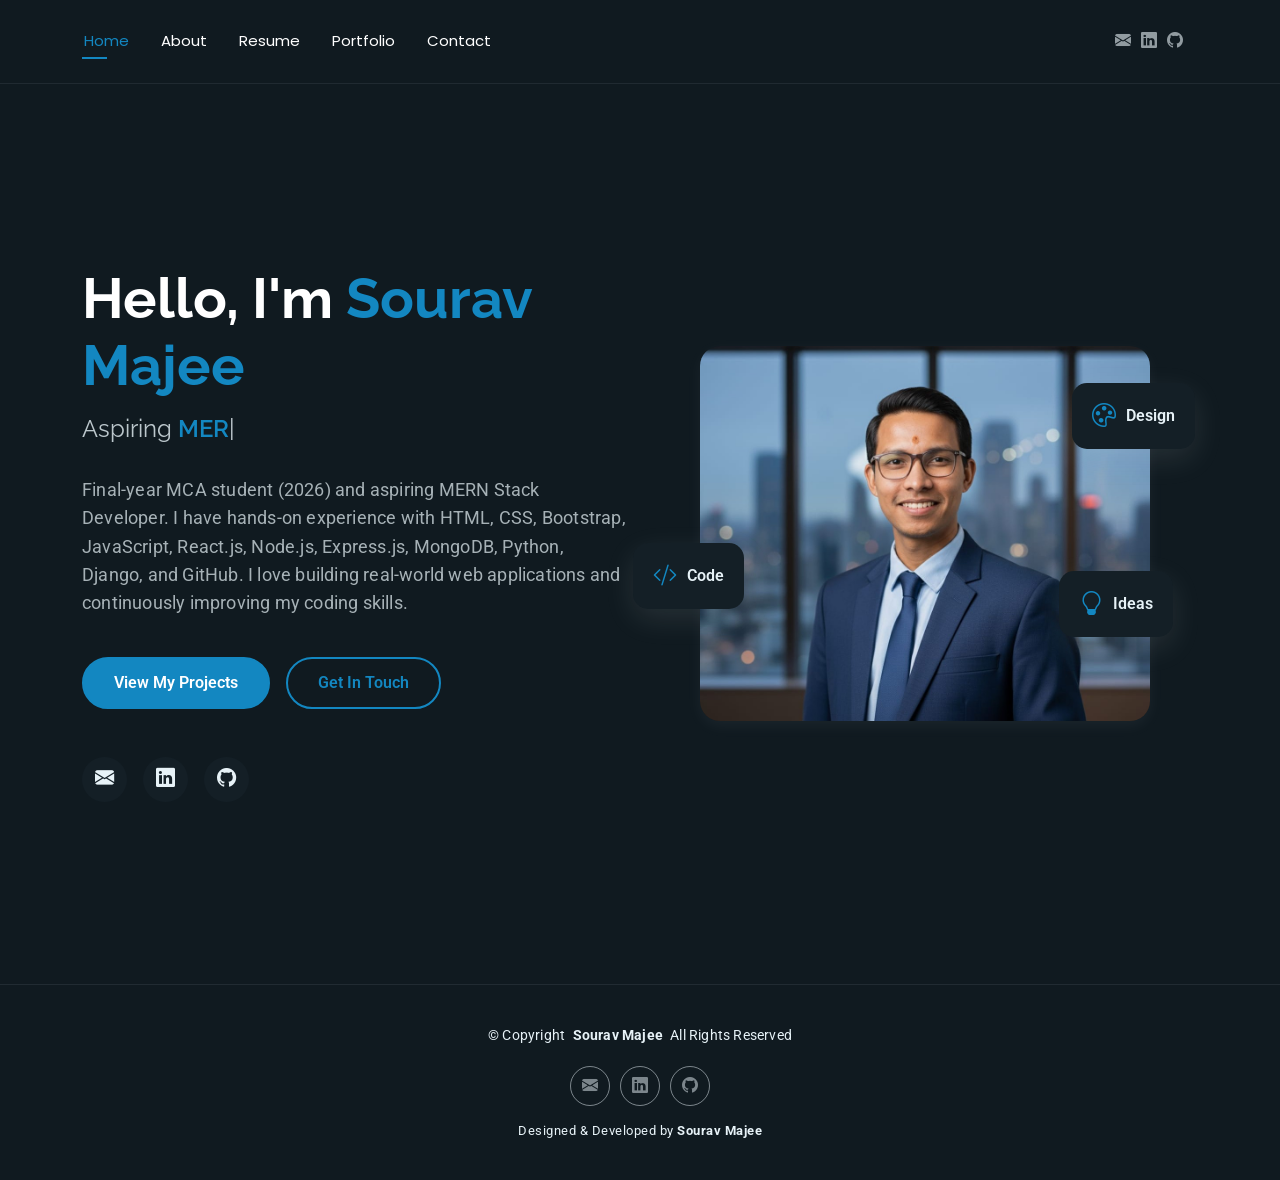
==== commit a9fe41c6: "Fixed favicon and contact form" ====
--- a/index.html
+++ b/index.html
@@ -11,8 +11,7 @@
     content="Sourav Majee, MERN Stack Developer, Full Stack Developer, Node.js, React.js, MongoDB, Express.js, Web Developer India, MCA Developer, Django Developer">
 
   <!-- Favicons -->
-  <link href="assets/img/favicon.png" rel="icon">
-  <link href="assets/img/apple-touch-icon.png" rel="apple-touch-icon">
+  <link href="assets/img/s-logo.png" rel="icon">
 
   <!-- Fonts -->
   <link href="https://fonts.googleapis.com" rel="preconnect">
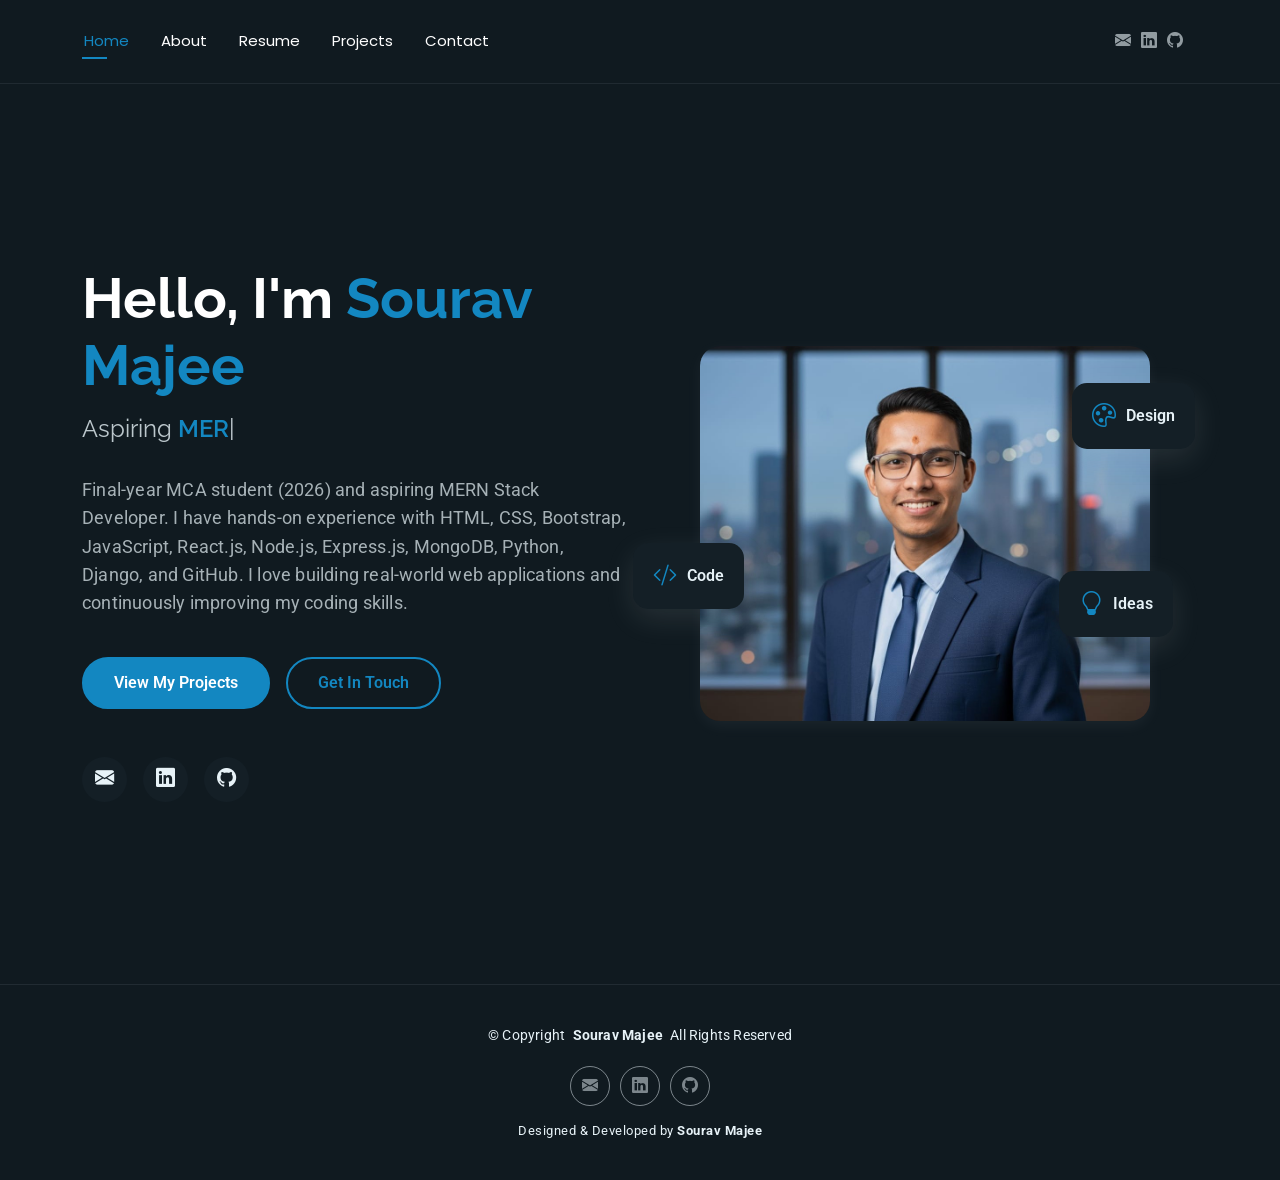
==== commit 44110b66: "update projects section" ====
--- a/index.html
+++ b/index.html
@@ -11,7 +11,7 @@
     content="Sourav Majee, MERN Stack Developer, Full Stack Developer, Node.js, React.js, MongoDB, Express.js, Web Developer India, MCA Developer, Django Developer">
 
   <!-- Favicons -->
-  <link href="assets/img/s-logo.png" rel="icon">
+  <link rel="icon" type="image/png" href="assets/img/favicon.png">
 
   <!-- Fonts -->
   <link href="https://fonts.googleapis.com" rel="preconnect">
@@ -46,7 +46,7 @@
           <li><a href="index.html" class="active">Home</a></li>
           <li><a href="about.html">About</a></li>
           <li><a href="resume.html">Resume</a></li>
-          <li><a href="portfolio.html">Portfolio</a></li>
+          <li><a href="projects.html">Projects</a></li>
           <li><a href="contact.html">Contact</a></li>
         </ul>
         <i class="mobile-nav-toggle d-xl-none bi bi-list"></i>
@@ -90,7 +90,7 @@
                 I love building real-world web applications and continuously improving my coding skills.
               </p>
               <div class="hero-actions" data-aos="fade-up" data-aos-delay="500">
-                <a href="portfolio.html" class="btn btn-primary">View My Projects</a>
+                <a href="projects.html" class="btn btn-primary">View My Projects</a>
                 <a href="contact.html" class="btn btn-outline">Get In Touch</a>
               </div>
               <div class="social-links" data-aos="fade-up" data-aos-delay="600">
